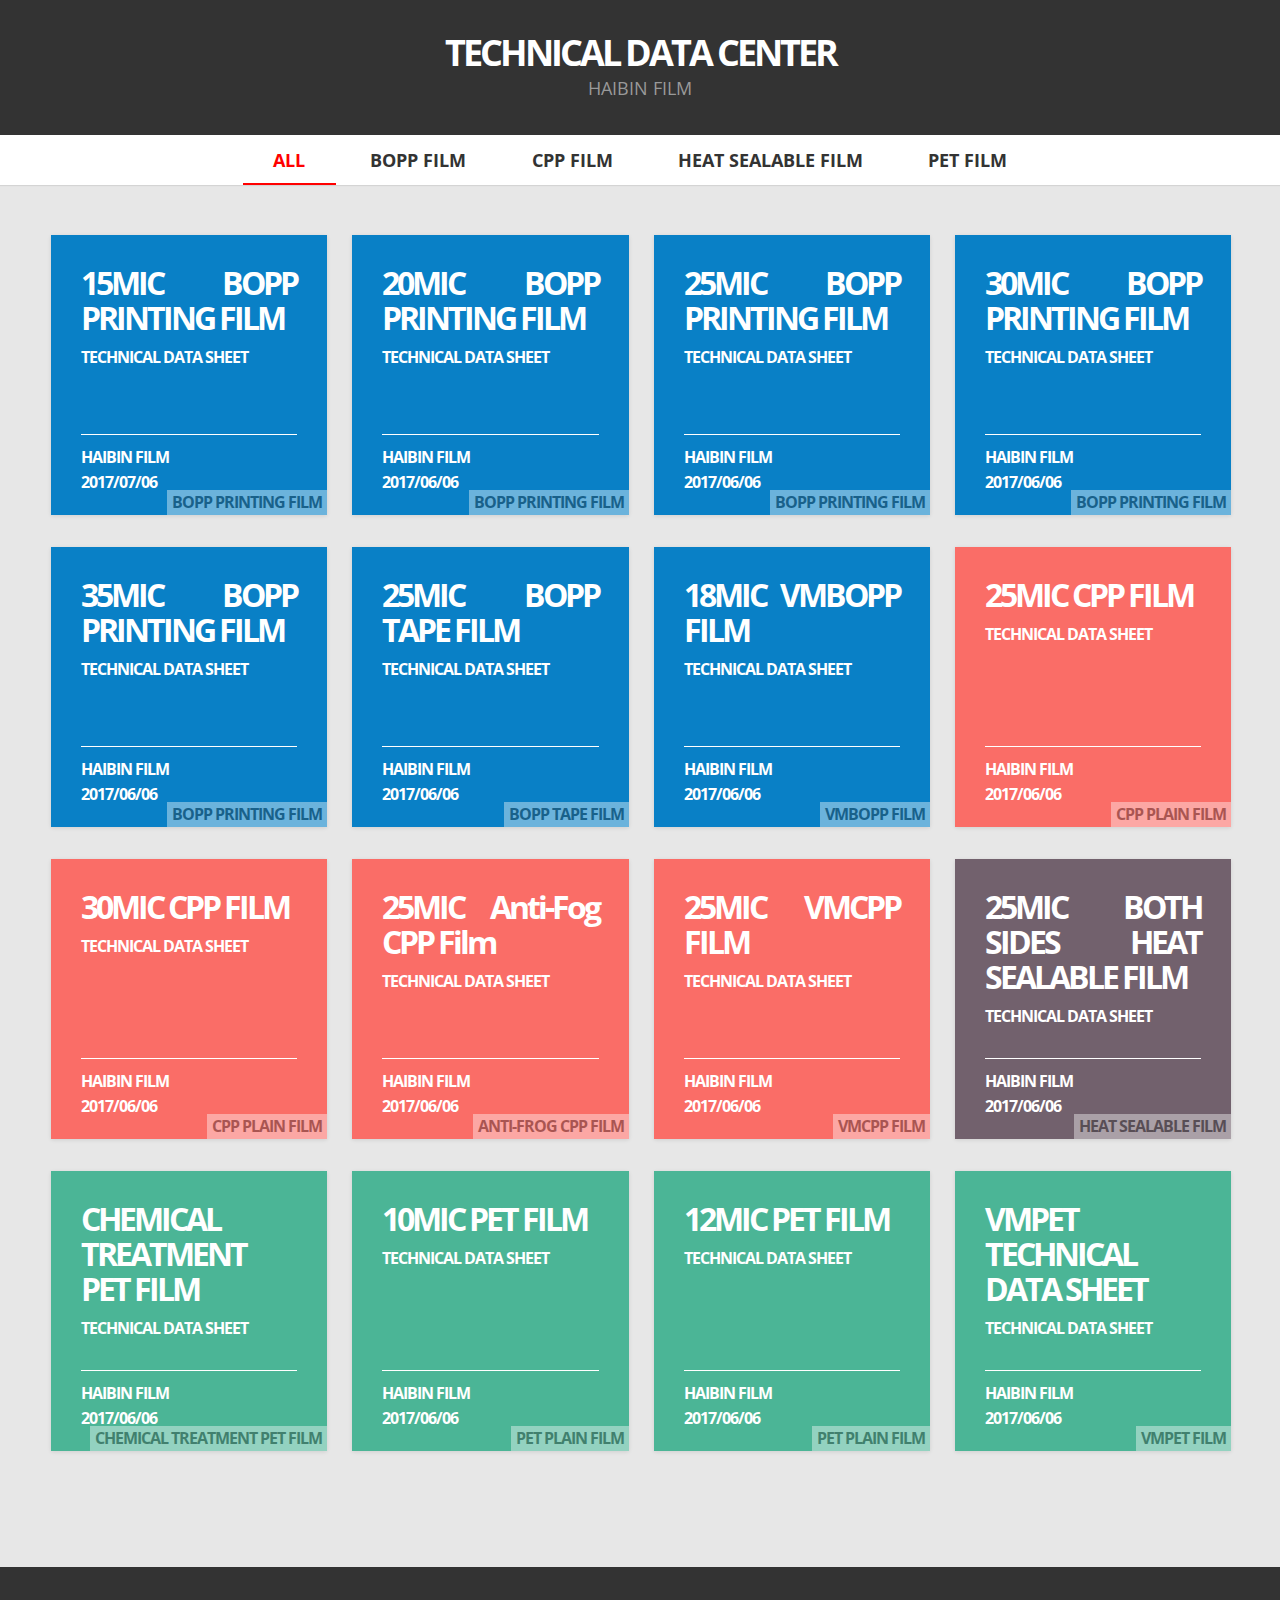
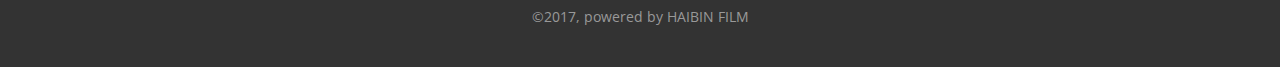
==== technical/index.html @ 665bbf43 "Create index.html" ====
<!doctype html>
<html lang="en" class="no-js">
<head>
  <meta charset="UTF-8">
  <meta name="viewport" content="width=device-width, initial-scale=1">

  <link href='http://fonts.googleapis.com/css?family=Open+Sans:400,300,600,700' rel='stylesheet' type='text/css'>
 <link rel="stylesheet" href="colorbox.css" />
  <link rel="stylesheet" href="css/reset.css"> <!-- CSS reset -->
  <link rel="stylesheet" href="css/style.css"> <!-- Resource style -->

    
  <title>TECHNICAL DATA CENTER</title>
</head>
<body>
  <header class="cd-header">
    <h1>TECHNICAL DATA CENTER</h1>
    <p>HAIBIN FILM</p>
  </header>
  <main class="cd-main-content">
    <div class="cd-tab-filter-wrapper">
      <div class="cd-tab-filter">
        <ul class="cd-filters">
          <li class="placeholder"> 
            <a data-type="all" href="#0">All</a> <!-- selected option on mobile -->
          </li> 
          <li class="filter"><a class="selected" href="#0" data-type="all">All</a></li>
          <li class="filter" data-filter=".color-1"><a href="#0" data-type="color-1">BOPP FILM</a></li>
          <li class="filter" data-filter=".color-2"><a href="#0" data-type="color-2">CPP FILM</a></li>
          <li class="filter" data-filter=".color-3"><a href="#0" data-type="color-3">HEAT SEALABLE FILM</a></li>
          <li class="filter" data-filter=".color-4"><a href="#0" data-type="color-4">PET FILM</a></li>
        </ul> <!-- cd-filters -->
      </div> <!-- cd-tab-filter -->
    </div> <!-- cd-tab-filter-wrapper -->

    <section class="cd-gallery">
      <ul>

        <li class="mix color-1 color1">
          <a  class='iframe'  href="document/15MIC BOPP PRINTING FILM.pdf" target="_blank">
          <div>
            <p class="title">15MIC BOPP PRINTING FILM</p>
              <p class="content">TECHNICAL DATA SHEET</p>
          </div>
               <p>HAIBIN FILM</p>
          <p><span>BOPP PRINTING FILM</span>2017/07/06</p>
          </a>
        </li>

        <li class="mix color-1 color1">
          <a  class='iframe'  href="document/20MIC BOPP PRINTING FILM.pdf" target="_blank">
          <div>
            <p class="title">20MIC BOPP PRINTING FILM</p>
              <p class="content">TECHNICAL DATA SHEET</p>
          </div>
               <p>HAIBIN FILM</p>
          <p><span>BOPP PRINTING FILM</span>2017/06/06</p>
          </a>
        </li>

                <li class="mix color-1 color1">
          <a  class='iframe'  href="document/25MIC BOPP PRINTING FILM.pdf" target="_blank">
          <div>
            <p class="title">25MIC BOPP PRINTING FILM</p>
              <p class="content">TECHNICAL DATA SHEET</p>
          </div>
               <p>HAIBIN FILM</p>
          <p><span>BOPP PRINTING FILM</span>2017/06/06</p>
          </a>
        </li>

                <li class="mix color-1 color1">
          <a  class='iframe'  href="document/30MIC BOPP PRINTING FILM.pdf" target="_blank">
          <div>
            <p class="title">30MIC BOPP PRINTING FILM</p>
              <p class="content">TECHNICAL DATA SHEET</p>
          </div>
               <p>HAIBIN FILM</p>
          <p><span>BOPP PRINTING FILM</span>2017/06/06</p>
          </a>
        </li>

                <li class="mix color-1 color1">
          <a  class='iframe'  href="document/35MIC BOPP PRINTING FILM.pdf" target="_blank">
          <div>
            <p class="title">35MIC BOPP PRINTING FILM</p>
              <p class="content">TECHNICAL DATA SHEET</p>
          </div>
               <p>HAIBIN FILM</p>
          <p><span>BOPP PRINTING FILM</span>2017/06/06</p>
          </a>
        </li>


        <li class="mix color-1 color1">
          <a  class='iframe'  href="document/25MIC BOPP TAPE FILM.pdf" target="_blank">
          <div>
            <p class="title">25MIC BOPP TAPE FILM</p>
              <p class="content">TECHNICAL DATA SHEET</p>
          </div>
               <p>HAIBIN FILM</p>
          <p><span>BOPP TAPE FILM</span>2017/06/06</p>
          </a>
        </li>

                <li class="mix color-1 color1">
          <a  class='iframe'  href="document/18MIC VMBOPP FILM.pdf" target="_blank">
          <div>
            <p class="title">18MIC VMBOPP FILM</p>
              <p class="content">TECHNICAL DATA SHEET</p>
          </div>
               <p>HAIBIN FILM</p>
          <p><span>VMBOPP FILM</span>2017/06/06</p>
          </a>
        </li>


          <li class="mix color-2 color2">
          <a  class='iframe'  href="document/25MIC CPP FILM.pdf" target="_blank">
          <div>
            <p class="title">25MIC CPP FILM</p>
              <p class="content">TECHNICAL DATA SHEET</p>
          </div>
               <p>HAIBIN FILM</p>
          <p><span>CPP PLAIN FILM</span>2017/06/06</p>
          </a>
        </li>

                  <li class="mix color-2 color2">
          <a  class='iframe'  href="document/30MIC CPP FILM.pdf" target="_blank">
          <div>
            <p class="title">30MIC CPP FILM</p>
              <p class="content">TECHNICAL DATA SHEET</p>
          </div>
               <p>HAIBIN FILM</p>
          <p><span>CPP PLAIN FILM</span>2017/06/06</p>
          </a>
        </li>

                  <li class="mix color-2 color2">
          <a  class='iframe'  href="document/25MIC Anti-Fog CPP Film.pdf" target="_blank">
          <div>
            <p class="title">25MIC Anti-Fog CPP Film</p>
              <p class="content">TECHNICAL DATA SHEET</p>
          </div>
               <p>HAIBIN FILM</p>
          <p><span>ANTI-FROG CPP FILM</span>2017/06/06</p>
          </a>
        </li>

                          <li class="mix color-2 color2">
          <a  class='iframe'  href="document/25MIC VMCPP FILM.pdf" target="_blank">
          <div>
            <p class="title">25MIC VMCPP FILM</p>
              <p class="content">TECHNICAL DATA SHEET</p>
          </div>
               <p>HAIBIN FILM</p>
          <p><span>VMCPP FILM</span>2017/06/06</p>
          </a>
        </li>


                                          <li class="mix color-3 color3">
          <a  class='iframe'  href="document/25MIC BOTH SIDES HEAT SEALABLE FILM.pdf" target="_blank">
          <div>
            <p class="title">25MIC BOTH SIDES HEAT SEALABLE FILM</p>
              <p class="content">TECHNICAL DATA SHEET</p>
          </div>
               <p>HAIBIN FILM</p>
          <p><span>HEAT SEALABLE FILM</span>2017/06/06</p>
          </a>
        </li>


                                  <li class="mix color-4 color4">
          <a  class='iframe'  href="document/CHEMICAL TREATMENT PET FILM.pdf" target="_blank">
          <div>
            <p class="title">CHEMICAL TREATMENT PET FILM</p>
              <p class="content">TECHNICAL DATA SHEET</p>
          </div>
               <p>HAIBIN FILM</p>
          <p><span>CHEMICAL TREATMENT PET FILM</span>2017/06/06</p>
          </a>
        </li>
                                          <li class="mix color-4 color4">
          <a  class='iframe'  href="document/10MIC PET FILM.pdf" target="_blank">
          <div>
            <p class="title">10MIC PET FILM</p>
              <p class="content">TECHNICAL DATA SHEET</p>
          </div>
               <p>HAIBIN FILM</p>
          <p><span>PET PLAIN FILM</span>2017/06/06</p>
          </a>
        </li>

                                          <li class="mix color-4 color4">
          <a  class='iframe'  href="document/12MIC PET FILM.pdf" target="_blank">
          <div>
            <p class="title">12MIC PET FILM</p>
              <p class="content">TECHNICAL DATA SHEET</p>
          </div>
               <p>HAIBIN FILM</p>
          <p><span>PET PLAIN FILM</span>2017/06/06</p>
          </a>
        </li>

                                          <li class="mix color-4 color4">
          <a  class='iframe'  href="document/VMPET TECHNICAL DATA SHEET.pdf" target="_blank">
          <div>
            <p class="title">VMPET TECHNICAL DATA SHEET</p>
              <p class="content">TECHNICAL DATA SHEET</p>
          </div>
               <p>HAIBIN FILM</p>
          <p><span>VMPET FILM</span>2017/06/06</p>
          </a>
        </li>

        <li class="gap"></li>
        <li class="gap"></li>
        <li class="gap"></li>
      </ul>
      <div class="cd-fail-message">No results found</div>
    </section> <!-- cd-gallery -->
  </main> <!-- cd-main-content -->
<div id="footer">
  ©2017, powered by HAIBIN FILM
</div>
<script src="js/jquery-2.1.1.js"></script>
<script src="js/jquery.mixitup.min.js"></script>
<script src="js/main.js"></script> <!-- Resource jQuery -->
<script src="js/modernizr.js"></script> <!-- Modernizr -->
  <script src="js/jquery.colorbox.js"></script>

  <script>
      $(document).ready(function(){
        //Examples of how to assign the Colorbox event to elements
        $(".group1").colorbox({rel:'group1'});
        $(".group2").colorbox({rel:'group2', transition:"fade"});
        $(".group3").colorbox({rel:'group3', transition:"none", width:"75%", height:"75%"});
        $(".group4").colorbox({rel:'group4', slideshow:true});
        $(".ajax").colorbox();
        $(".youtube").colorbox({iframe:true, innerWidth:640, innerHeight:390});
        $(".vimeo").colorbox({iframe:true, innerWidth:500, innerHeight:409});
        $(".iframe").colorbox({iframe:true, width:"90%", height:"90%"});
        $(".inline").colorbox({inline:true, width:"50%"});
        $(".callbacks").colorbox({
          onOpen:function(){ alert('onOpen: colorbox is about to open'); },
          onLoad:function(){ alert('onLoad: colorbox has started to load the targeted content'); },
          onComplete:function(){ alert('onComplete: colorbox has displayed the loaded content'); },
          onCleanup:function(){ alert('onCleanup: colorbox has begun the close process'); },
          onClosed:function(){ alert('onClosed: colorbox has completely closed'); }
        });

        $('.non-retina').colorbox({rel:'group5', transition:'none'})
        $('.retina').colorbox({rel:'group5', transition:'none', retinaImage:true, retinaUrl:true});
        
        //Example of preserving a JavaScript event for inline calls.
        $("#click").click(function(){ 
          $('#click').css({"background-color":"#f00", "color":"#fff", "cursor":"inherit"}).text("Open this window again and this message will still be here.");
          return false;
        });
      });
    </script>
</body>
</html>
---- technical/colorbox.css ----
/*
    Colorbox Core Style:
    The following CSS is consistent between example themes and should not be altered.
*/
#colorbox, #cboxOverlay, #cboxWrapper{position:absolute; top:0; left:0; z-index:9999; overflow:hidden;}
#cboxWrapper {max-width:none;}
#cboxOverlay{position:fixed; width:100%; height:100%;}
#cboxMiddleLeft, #cboxBottomLeft{clear:left;}
#cboxContent{position:relative;}
#cboxLoadedContent{overflow:auto; -webkit-overflow-scrolling: touch;}
#cboxTitle{margin:0;}
#cboxLoadingOverlay, #cboxLoadingGraphic{position:absolute; top:0; left:0; width:100%; height:100%;}
#cboxPrevious, #cboxNext, #cboxClose, #cboxSlideshow{cursor:pointer;}
.cboxPhoto{float:left; margin:auto; border:0; display:block; max-width:none; -ms-interpolation-mode:bicubic;}
.cboxIframe{width:100%; height:100%; display:block; border:0; padding:0; margin:0;}
#colorbox, #cboxContent, #cboxLoadedContent{box-sizing:content-box; -moz-box-sizing:content-box; -webkit-box-sizing:content-box;}

/* 
    User Style:
    Change the following styles to modify the appearance of Colorbox.  They are
    ordered & tabbed in a way that represents the nesting of the generated HTML.
*/
#cboxOverlay{background:#999; opacity: 0.3; filter: alpha(opacity = 30);}
#colorbox{outline:0;}
    #cboxTopLeft{width:25px; height:25px; background:url(images/border1.png) no-repeat 0 0;}
    #cboxTopCenter{height:25px; background:url(images/border1.png) repeat-x 0 -50px;}
    #cboxTopRight{width:25px; height:25px; background:url(images/border1.png) no-repeat -25px 0;}
    #cboxBottomLeft{width:25px; height:25px; background:url(images/border1.png) no-repeat 0 -25px;}
    #cboxBottomCenter{height:25px; background:url(images/border1.png) repeat-x 0 -75px;}
    #cboxBottomRight{width:25px; height:25px; background:url(images/border1.png) no-repeat -25px -25px;}
    #cboxMiddleLeft{width:25px; background:url(images/border2.png) repeat-y 0 0;}
    #cboxMiddleRight{width:25px; background:url(images/border2.png) repeat-y -25px 0;}
    #cboxContent{background:#fff; overflow:hidden;}
        .cboxIframe{background:#fff;}
        #cboxError{padding:50px; border:1px solid #ccc;}
        #cboxLoadedContent{margin-bottom:20px;}
        #cboxTitle{position:absolute; bottom:0px; left:0; text-align:center; width:100%; color:#999;}
        #cboxCurrent{position:absolute; bottom:0px; left:100px; color:#999;}
        #cboxLoadingOverlay{background:#fff url(images/loading.gif) no-repeat 5px 5px;}

        /* these elements are buttons, and may need to have additional styles reset to avoid unwanted base styles */
        #cboxPrevious, #cboxNext, #cboxSlideshow, #cboxClose {border:0; padding:0; margin:0; overflow:visible; width:auto; background:none; }
        
        /* avoid outlines on :active (mouseclick), but preserve outlines on :focus (tabbed navigating) */
        #cboxPrevious:active, #cboxNext:active, #cboxSlideshow:active, #cboxClose:active {outline:0;}

        #cboxSlideshow{position:absolute; bottom:0px; right:42px; color:#444;}
        #cboxPrevious{position:absolute; bottom:0px; left:0; color:#444;}
        #cboxNext{position:absolute; bottom:0px; left:63px; color:#444;}
        #cboxClose{position:absolute; bottom:0; right:0; display:block; color:#444;}

/*
  The following fixes a problem where IE7 and IE8 replace a PNG's alpha transparency with a black fill
  when an alpha filter (opacity change) is set on the element or ancestor element.  This style is not applied to or needed in IE9.
  See: http://jacklmoore.com/notes/ie-transparency-problems/
*/
.cboxIE #cboxTopLeft,
.cboxIE #cboxTopCenter,
.cboxIE #cboxTopRight,
.cboxIE #cboxBottomLeft,
.cboxIE #cboxBottomCenter,
.cboxIE #cboxBottomRight,
.cboxIE #cboxMiddleLeft,
.cboxIE #cboxMiddleRight {
    filter: progid:DXImageTransform.Microsoft.gradient(startColorstr=#00FFFFFF,endColorstr=#00FFFFFF);
}
---- technical/css/style.css ----
/* -------------------------------- 

Primary style

-------------------------------- */




*, *::after, *::before {
  -webkit-box-sizing: border-box;
  -moz-box-sizing: border-box;
  box-sizing: border-box;
}

html {
  font-size: 62.5%;
}

html * {
  -webkit-font-smoothing: antialiased;
  -moz-osx-font-smoothing: grayscale;
}

body {
  font-size: 1.6rem;
  font-family:"Open Sans", sans-serif;
  color: #331d35;
  background-color: #e7e7e7;
}

a {
  color: #fff;
  text-decoration: none;
  outline: none;
}

div.Copyright {
  display: none;
  height: 1px;
  color: #333;
}

/* -------------------------------- 

Main Components 

-------------------------------- */

.color1,.color2,.color3,.color4,.color5{

  height: 280px;
  float: left;
  color: #fff;
  margin-left: 25px;
  padding: 30px;

}

.color1 div,.color2 div,.color3 div,.color4 div,.color5 div{

  height: 170px;
  border-bottom: 1px solid #fff;
  margin-bottom: 10px;

}
.color1 p,.color2 p,.color3 p,.color4 p,.color5 p{

  font-size: 16px;
  font-weight: bold;
  line-height:25px;
  letter-spacing: -1px;

}
.color1 p.title,.color2 p.title,.color3 p.title,.color4 p.title,.color5 p.title{

  font-size: 32px;
  font-weight: bolder;
  letter-spacing: -3px;
  padding-bottom: 10px;
  line-height: 35px

}

.color1 span,.color2 span,.color3 span,.color4 span,.color5 span{
   float: right;
  background: #fff;
  color: #333;
  padding: 0 5px;
  filter: alpha(opacity=50);
  -moz-opacity: 0.5;
  opacity: 0.4;
  position: absolute;
  right: 0;
  bottom: 0;
}

.color1 p.content,.color2 p.content,.color3 p.content,.color4 p.content,.color4 5.content{
  filter:alpha(opacity=70);
  -moz-opacity:0.7;
  opacity:0.7;

}

.color1{
    background: #0980C6;
}

.color2{

  background: #FA6D67;

}

.color3{

  background: #72616D;

}

.color4{

  background: #4BB596;

}

.color5{

  background: #3D4D7A;

}

.cd-header {
  position: relative;
  height: 150px;
  background-color: #333;
}
.cd-header h1 {
  color: #ffffff;
  text-align: center;
  font-size: 36px;
  font-weight: bolder;
  letter-spacing: -3px;
  padding: 35px 0 8px 0;
}

.cd-header p{
  font-size: 18px;
  text-align: center;
  color: #999;
}

@media only screen and (min-width: 1170px) {
  .cd-header {
    height: 135px;
  }
}

.cd-main-content {
  position: relative;
  min-height: 100vh;
}
.cd-main-content:after {
  content: "";
  display: table;
  clear: both;
}
.cd-main-content.is-fixed .cd-tab-filter-wrapper {
  position: fixed;
  top: 0;
  left: 0;
  width: 100%;
}
.cd-main-content.is-fixed .cd-gallery {
  padding-top: 76px;
}
.cd-main-content.is-fixed .cd-filter {
  position: fixed;
  height: 100vh;
  overflow: hidden;
}
.cd-main-content.is-fixed .cd-filter form {
  height: 100vh;
  overflow: auto;
  -webkit-overflow-scrolling: touch;
}
.cd-main-content.is-fixed .cd-filter-trigger {
  position: fixed;
}
@media only screen and (min-width: 768px) {
  .cd-main-content.is-fixed .cd-gallery {
    padding-top: 90px;
  }
}
@media only screen and (min-width: 1170px) {
  .cd-main-content.is-fixed .cd-gallery {
    padding-top: 100px;
  }
}

/* -------------------------------- 

xtab-filter 

-------------------------------- */
.cd-tab-filter-wrapper {
  background-color: #ffffff;
  box-shadow: 0 1px 1px rgba(0, 0, 0, 0.08);
  z-index: 1;
}
.cd-tab-filter-wrapper:after {
  content: "";
  display: table;
  clear: both;
}

.cd-tab-filter {
  /* tabbed navigation style on mobile - dropdown */
  position: relative;
  height: 50px;
  width: 140px;
  margin: 0 auto;
  z-index: 1;
}
.cd-tab-filter::after {
  /* small arrow icon */
  content: '';
  position: absolute;
  right: 14px;
  top: 50%;
  bottom: auto;
  -webkit-transform: translateY(-50%);
  -moz-transform: translateY(-50%);
  -ms-transform: translateY(-50%);
  -o-transform: translateY(-50%);
  transform: translateY(-50%);
  display: inline-block;
  width: 16px;
  height: 16px;
  background: url("../img/cd-icon-arrow.svg") no-repeat center center;
  -webkit-transition: all 0.3s;
  -moz-transition: all 0.3s;
  transition: all 0.3s;
  pointer-events: none;
}
.cd-tab-filter ul {
  position: absolute;
  top: 0;
  left: 0;
  background-color: #ffffff;
  box-shadow: inset 0 -2px 0 #333;
}
.cd-tab-filter li {
  display: none;
}
.cd-tab-filter li:first-child {
  /* this way the placehodler is alway visible */
  display: block;
}
.cd-tab-filter a {
  display: block;
  /* set same size of the .cd-tab-filter */
  height: 50px;
  width: 140px;
  line-height: 50px;
  padding-left: 14px;
}
.cd-tab-filter a.selected {
  background: #41307c;
  color: #ffffff;
}
.cd-tab-filter.is-open::after {
  /* small arrow rotation */
  -webkit-transform: translateY(-50%) rotate(-180deg);
  -moz-transform: translateY(-50%) rotate(-180deg);
  -ms-transform: translateY(-50%) rotate(-180deg);
  -o-transform: translateY(-50%) rotate(-180deg);
  transform: translateY(-50%) rotate(-180deg);
}
.cd-tab-filter.is-open ul {
  box-shadow: inset 0 -2px 0 #41307c, 0 2px 10px rgba(0, 0, 0, 0.2);
}
.cd-tab-filter.is-open ul li {
  display: block;
}
.cd-tab-filter.is-open .placeholder a {
  /* reduces the opacity of the placeholder on mobile when the menu is open */
  opacity: .4;
}
@media only screen and (min-width: 768px) {
  .cd-tab-filter {
    /* tabbed navigation style on medium devices */
    width: auto;
    cursor: auto;
  }
  .cd-tab-filter::after {
    /* hide the arrow */
    display: none;
  }
  .cd-tab-filter ul {
    background: transparent;
    position: static;
    box-shadow: none;
    text-align: center;
  }
  .cd-tab-filter li {
    display: inline-block;
  }
  .cd-tab-filter li.placeholder {
    display: none !important;
  }
    .cd-tab-filter a {
    display: inline-block;
    padding: 0 1.7em;
    width: auto;
    color: #333;
    text-transform: uppercase;
    font-weight: 700;
    font-size: 18px;
  }
  .no-touch .cd-tab-filter a:hover {
    color: #f00;
  }
  .cd-tab-filter a.selected {
    background: transparent;
    color: #f00;
    /* create border bottom using box-shadow property */
    box-shadow: inset 0 -2px 0 #f00;
  }
  .cd-tab-filter.is-open ul li {
    display: inline-block;
  }
}
@media only screen and (min-width: 1170px) {
  .cd-tab-filter {
    /* tabbed navigation on big devices */
    width: 100%;
    float: right;
    margin: 0;
    -webkit-transition: width 0.3s;
    -moz-transition: width 0.3s;
    transition: width 0.3s;
  }
  .cd-tab-filter.filter-is-visible {
    /* reduce width when filter is visible */
    width: 80%;
  }
}

/* -------------------------------- 

xgallery 

-------------------------------- */
.cd-gallery {
  padding: 26px 5%;
  width: 100%;
}
.cd-gallery li {
  margin-bottom: 1.6em;
  box-shadow: 0 1px 4px rgba(0, 0, 0, 0.1);
  display: none;
}
.cd-gallery li.gap {
  /* used in combination with text-align: justify to align gallery elements */
  opacity: 0;
  height: 0;
  display: inline-block;
}
.cd-gallery img {
  display: block;
  width: 100%;
}
.cd-gallery .cd-fail-message {
  display: none;
  text-align: center;
}
@media only screen and (min-width: 768px) {
  .cd-gallery {
    padding: 40px 3%;
  }
  .cd-gallery ul {
    text-align: justify;
  }
  .cd-gallery ul:after {
    content: "";
    display: table;
    clear: both;
  }
  .cd-gallery li {
    width: 46%;
    margin-bottom: 2em;
  }
}
.cd-gallery li{

  position: relative;
}


.cd-gallery li:after {
    display: none;
    content: "";
    position: absolute;
    width: 100%;
    height: 100%;
    top: 0;
    left: 0;
    background: url("../img/more.png") center center no-repeat, rgba(0,0,0,.5);
    cursor: pointer;
    pointer-events: none;
}

.cd-gallery li:hover:after {
    display: block;
}

@media only screen and (min-width: 1170px) {
  .cd-gallery {
    padding: 50px 2%;
    float: right;
    -webkit-transition: width 0.3s;
    -moz-transition: width 0.3s;
    transition: width 0.3s;
  }
  .cd-gallery li {
    width: 22.5%;
  }
  .cd-gallery.filter-is-visible {
    /* reduce width when filter is visible */
    width: 80%;
  }
}

/* -------------------------------- 

xfilter 

-------------------------------- */
.cd-filter {
  position: absolute;
  top: 0;
  left: 0;
  width: 280px;
  height: 100%;
  background: #ffffff;
  box-shadow: 4px 4px 20px transparent;
  z-index: 2;
  /* Force Hardware Acceleration in WebKit */
  -webkit-transform: translateZ(0);
  -moz-transform: translateZ(0);
  -ms-transform: translateZ(0);
  -o-transform: translateZ(0);
  transform: translateZ(0);
  -webkit-backface-visibility: hidden;
  backface-visibility: hidden;
  -webkit-transform: translateX(-100%);
  -moz-transform: translateX(-100%);
  -ms-transform: translateX(-100%);
  -o-transform: translateX(-100%);
  transform: translateX(-100%);
  -webkit-transition: -webkit-transform 0.3s, box-shadow 0.3s;
  -moz-transition: -moz-transform 0.3s, box-shadow 0.3s;
  transition: transform 0.3s, box-shadow 0.3s;
}
.cd-filter::before {
  /* top colored bar */
  content: '';
  position: absolute;
  top: 0;
  left: 0;
  height: 50px;
  width: 100%;
  background-color: #41307c;
  z-index: 2;
}
.cd-filter form {
  padding: 70px 20px;
}
.cd-filter .cd-close {
  position: absolute;
  top: 0;
  right: 0;
  height: 50px;
  line-height: 50px;
  width: 60px;
  color: #ffffff;
  font-size: 1.3rem;
  text-align: center;
  background: #37296a;
  opacity: 0;
  -webkit-transition: opacity 0.3s;
  -moz-transition: opacity 0.3s;
  transition: opacity 0.3s;
  z-index: 3;
}
.no-touch .cd-filter .cd-close:hover {
  background: #32255f;
}
.cd-filter.filter-is-visible {
  -webkit-transform: translateX(0);
  -moz-transform: translateX(0);
  -ms-transform: translateX(0);
  -o-transform: translateX(0);
  transform: translateX(0);
  box-shadow: 4px 4px 20px rgba(0, 0, 0, 0.2);
}
.cd-filter.filter-is-visible .cd-close {
  opacity: 1;
}
@media only screen and (min-width: 1170px) {
  .cd-filter {
    width: 20%;
  }
  .cd-filter form {
    padding: 70px 10%;
  }
}

.cd-filter-trigger {
  position: absolute;
  top: 0;
  left: 0;
  height: 50px;
  line-height: 50px;
  width: 60px;
  /* image replacement */
  overflow: hidden;
  text-indent: 100%;
  color: transparent;
  white-space: nowrap;
  background: transparent url("../img/cd-icon-filter.svg") no-repeat center center;
  z-index: 3;
}
.cd-filter-trigger.filter-is-visible {
  pointer-events: none;
}
@media only screen and (min-width: 1170px) {
  .cd-filter-trigger {
    width: auto;
    left: 2%;
    text-indent: 0;
    color: #9a9a9a;
    text-transform: uppercase;
    font-size: 1.3rem;
    font-weight: 700;
    padding-left: 24px;
    background-position: left center;
    -webkit-transition: color 0.3s;
    -moz-transition: color 0.3s;
    transition: color 0.3s;
  }
  .no-touch .cd-filter-trigger:hover {
    color: #41307c;
  }
  .cd-filter-trigger.filter-is-visible, .cd-filter-trigger.filter-is-visible:hover {
    color: #ffffff;
  }
}

/* -------------------------------- 

xcustom form elements 

-------------------------------- */
.cd-filter-block {
  margin-bottom: 1.6em;
}
.cd-filter-block h4 {
  /* filter block title */
  position: relative;
  margin-bottom: .2em;
  padding: 10px 0 10px 20px;
  color: #9a9a9a;
  text-transform: uppercase;
  font-weight: 700;
  font-size: 1.3rem;
  -webkit-user-select: none;
  -moz-user-select: none;
  -ms-user-select: none;
  user-select: none;
  cursor: pointer;
}
.no-touch .cd-filter-block h4:hover {
  color: #41307c;
}
.cd-filter-block h4::before {
  /* arrow */
  content: '';
  position: absolute;
  left: 0;
  top: 50%;
  width: 16px;
  height: 16px;
  background: url("../img/cd-icon-arrow.svg") no-repeat center center;
  -webkit-transform: translateY(-50%);
  -moz-transform: translateY(-50%);
  -ms-transform: translateY(-50%);
  -o-transform: translateY(-50%);
  transform: translateY(-50%);
  -webkit-transition: -webkit-transform 0.3s;
  -moz-transition: -moz-transform 0.3s;
  transition: transform 0.3s;
}
.cd-filter-block h4.closed::before {
  -webkit-transform: translateY(-50%) rotate(-90deg);
  -moz-transform: translateY(-50%) rotate(-90deg);
  -ms-transform: translateY(-50%) rotate(-90deg);
  -o-transform: translateY(-50%) rotate(-90deg);
  transform: translateY(-50%) rotate(-90deg);
}
.cd-filter-block input, .cd-filter-block select,
.cd-filter-block .radio-label::before,
.cd-filter-block .checkbox-label::before {
  /* shared style for input elements */
  border-radius: 0;
  background-color: #ffffff;
  border: 2px solid #e6e6e6;
}
.cd-filter-block input[type='search'],
.cd-filter-block input[type='text'],
.cd-filter-block select {
  width: 100%;
  padding: .8em;
  -webkit-appearance: none;
  -moz-appearance: none;
  -ms-appearance: none;
  -o-appearance: none;
  appearance: none;
  box-shadow: none;
}
.cd-filter-block input[type='search']:focus,
.cd-filter-block input[type='text']:focus,
.cd-filter-block select:focus {
  outline: none;
  background-color: #ffffff;
  border-color: #41307c;
}
.cd-filter-block input[type='search'] {
  /* custom style for the search element */
  border-color: transparent;
  background-color: #e6e6e6;
  /* prevent jump - ios devices */
  font-size: 1.6rem !important;
}
.cd-filter-block input[type='search']::-webkit-search-cancel-button {
  display: none;
}
.cd-filter-block .cd-select {
  /* select element wrapper */
  position: relative;
}
.cd-filter-block .cd-select::after {
  /* switcher arrow for select element */
  content: '';
  position: absolute;
  z-index: 1;
  right: 14px;
  top: 50%;
  -webkit-transform: translateY(-50%);
  -moz-transform: translateY(-50%);
  -ms-transform: translateY(-50%);
  -o-transform: translateY(-50%);
  transform: translateY(-50%);
  display: block;
  width: 16px;
  height: 16px;
  background: url("../img/cd-icon-arrow.svg") no-repeat center center;
  pointer-events: none;
}
.cd-filter-block select {
  cursor: pointer;
  font-size: 1.4rem;
}
.cd-filter-block select::-ms-expand {
  display: none;
}
.cd-filter-block .list li {
  position: relative;
  margin-bottom: .8em;
}
.cd-filter-block .list li:last-of-type {
  margin-bottom: 0;
}
.cd-filter-block input[type=radio],
.cd-filter-block input[type=checkbox] {
  /* hide original check and radio buttons */
  position: absolute;
  left: 0;
  top: 0;
  margin: 0;
  padding: 0;
  opacity: 0;
  z-index: 2;
}
.cd-filter-block .checkbox-label,
.cd-filter-block .radio-label {
  padding-left: 24px;
  font-size: 1.4rem;
  -webkit-user-select: none;
  -moz-user-select: none;
  -ms-user-select: none;
  user-select: none;
}
.cd-filter-block .checkbox-label::before, .cd-filter-block .checkbox-label::after,
.cd-filter-block .radio-label::before,
.cd-filter-block .radio-label::after {
  /* custom radio and check boxes */
  content: '';
  display: block;
  position: absolute;
  top: 50%;
  -webkit-transform: translateY(-50%);
  -moz-transform: translateY(-50%);
  -ms-transform: translateY(-50%);
  -o-transform: translateY(-50%);
  transform: translateY(-50%);
}
.cd-filter-block .checkbox-label::before,
.cd-filter-block .radio-label::before {
  width: 16px;
  height: 16px;
  left: 0;
}
.cd-filter-block .checkbox-label::after,
.cd-filter-block .radio-label::after {
  /* check mark - hidden */
  display: none;
}
.cd-filter-block .checkbox-label::after {
  /* check mark style for check boxes */
  width: 16px;
  height: 16px;
  background: url("../img/cd-icon-check.svg") no-repeat center center;
}
.cd-filter-block .radio-label::before,
.cd-filter-block .radio-label::after {
  border-radius: 50%;
}
.cd-filter-block .radio-label::after {
  /* check mark style for radio buttons */
  width: 6px;
  height: 6px;
  background-color: #ffffff;
  left: 5px;
}
.cd-filter-block input[type=radio]:checked + label::before,
.cd-filter-block input[type=checkbox]:checked + label::before {
  border-color: #41307c;
  background-color: #41307c;
}
.cd-filter-block input[type=radio]:checked + label::after,
.cd-filter-block input[type=checkbox]:checked + label::after {
  display: block;
}

@-moz-document url-prefix() {
  /* hide custom arrow on Firefox - select element */
  .cd-filter-block .cd-select::after {
    display: none;
  }
}

#footer{
  width: 100%;
  background: #333;
  text-align: center;
  color: #999;
  font-size: 14px;
  height: 100px;
  line-height: 100px;
  z-index: 1000;
}

#uyan_frame iframe{
  padding-top: 26px;
}

#uyan-copyright .Copyright{
  display: none;
}
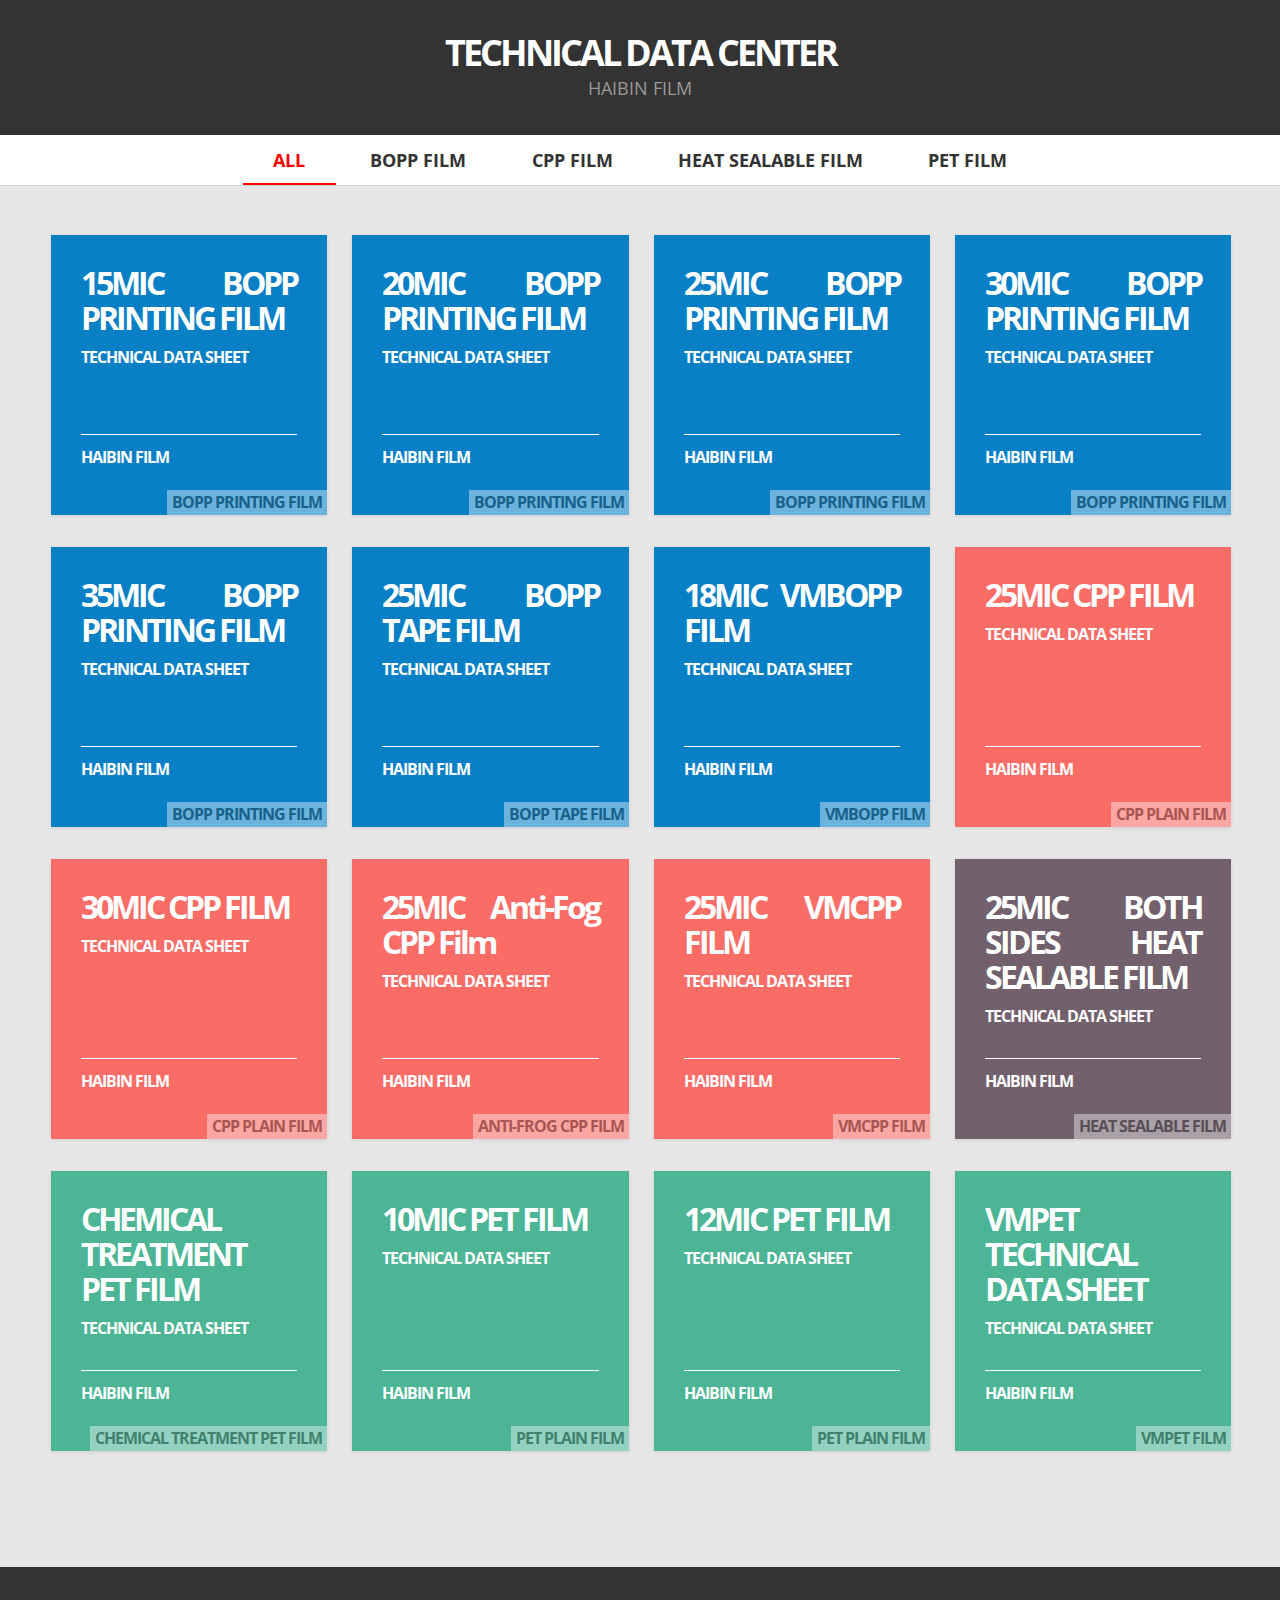
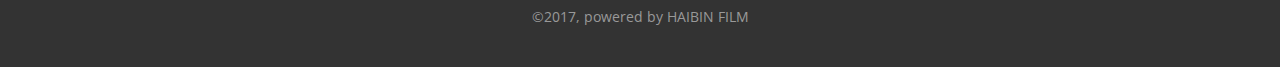
==== commit 560282fb: "Update index.html" ====
--- a/technical/index.html
+++ b/technical/index.html
@@ -43,7 +43,7 @@
               <p class="content">TECHNICAL DATA SHEET</p>
           </div>
                <p>HAIBIN FILM</p>
-          <p><span>BOPP PRINTING FILM</span>2017/07/06</p>
+          <p><span>BOPP PRINTING FILM</span></p>
           </a>
         </li>
 
@@ -54,7 +54,7 @@
               <p class="content">TECHNICAL DATA SHEET</p>
           </div>
                <p>HAIBIN FILM</p>
-          <p><span>BOPP PRINTING FILM</span>2017/06/06</p>
+          <p><span>BOPP PRINTING FILM</span></p>
           </a>
         </li>
 
@@ -65,7 +65,7 @@
               <p class="content">TECHNICAL DATA SHEET</p>
           </div>
                <p>HAIBIN FILM</p>
-          <p><span>BOPP PRINTING FILM</span>2017/06/06</p>
+          <p><span>BOPP PRINTING FILM</span></p>
           </a>
         </li>
 
@@ -76,7 +76,7 @@
               <p class="content">TECHNICAL DATA SHEET</p>
           </div>
                <p>HAIBIN FILM</p>
-          <p><span>BOPP PRINTING FILM</span>2017/06/06</p>
+          <p><span>BOPP PRINTING FILM</span></p>
           </a>
         </li>
 
@@ -87,7 +87,7 @@
               <p class="content">TECHNICAL DATA SHEET</p>
           </div>
                <p>HAIBIN FILM</p>
-          <p><span>BOPP PRINTING FILM</span>2017/06/06</p>
+          <p><span>BOPP PRINTING FILM</span></p>
           </a>
         </li>
 
@@ -99,7 +99,7 @@
               <p class="content">TECHNICAL DATA SHEET</p>
           </div>
                <p>HAIBIN FILM</p>
-          <p><span>BOPP TAPE FILM</span>2017/06/06</p>
+          <p><span>BOPP TAPE FILM</span></p>
           </a>
         </li>
 
@@ -110,7 +110,7 @@
               <p class="content">TECHNICAL DATA SHEET</p>
           </div>
                <p>HAIBIN FILM</p>
-          <p><span>VMBOPP FILM</span>2017/06/06</p>
+          <p><span>VMBOPP FILM</span></p>
           </a>
         </li>
 
@@ -122,7 +122,7 @@
               <p class="content">TECHNICAL DATA SHEET</p>
           </div>
                <p>HAIBIN FILM</p>
-          <p><span>CPP PLAIN FILM</span>2017/06/06</p>
+          <p><span>CPP PLAIN FILM</span></p>
           </a>
         </li>
 
@@ -133,7 +133,7 @@
               <p class="content">TECHNICAL DATA SHEET</p>
           </div>
                <p>HAIBIN FILM</p>
-          <p><span>CPP PLAIN FILM</span>2017/06/06</p>
+          <p><span>CPP PLAIN FILM</span></p>
           </a>
         </li>
 
@@ -144,7 +144,7 @@
               <p class="content">TECHNICAL DATA SHEET</p>
           </div>
                <p>HAIBIN FILM</p>
-          <p><span>ANTI-FROG CPP FILM</span>2017/06/06</p>
+          <p><span>ANTI-FROG CPP FILM</span></p>
           </a>
         </li>
 
@@ -155,7 +155,7 @@
               <p class="content">TECHNICAL DATA SHEET</p>
           </div>
                <p>HAIBIN FILM</p>
-          <p><span>VMCPP FILM</span>2017/06/06</p>
+          <p><span>VMCPP FILM</span></p>
           </a>
         </li>
 
@@ -167,7 +167,7 @@
               <p class="content">TECHNICAL DATA SHEET</p>
           </div>
                <p>HAIBIN FILM</p>
-          <p><span>HEAT SEALABLE FILM</span>2017/06/06</p>
+          <p><span>HEAT SEALABLE FILM</span></p>
           </a>
         </li>
 
@@ -179,7 +179,7 @@
               <p class="content">TECHNICAL DATA SHEET</p>
           </div>
                <p>HAIBIN FILM</p>
-          <p><span>CHEMICAL TREATMENT PET FILM</span>2017/06/06</p>
+          <p><span>CHEMICAL TREATMENT PET FILM</span></p>
           </a>
         </li>
                                           <li class="mix color-4 color4">
@@ -189,7 +189,7 @@
               <p class="content">TECHNICAL DATA SHEET</p>
           </div>
                <p>HAIBIN FILM</p>
-          <p><span>PET PLAIN FILM</span>2017/06/06</p>
+          <p><span>PET PLAIN FILM</span></p>
           </a>
         </li>
 
@@ -200,7 +200,7 @@
               <p class="content">TECHNICAL DATA SHEET</p>
           </div>
                <p>HAIBIN FILM</p>
-          <p><span>PET PLAIN FILM</span>2017/06/06</p>
+          <p><span>PET PLAIN FILM</span></p>
           </a>
         </li>
 
@@ -211,7 +211,7 @@
               <p class="content">TECHNICAL DATA SHEET</p>
           </div>
                <p>HAIBIN FILM</p>
-          <p><span>VMPET FILM</span>2017/06/06</p>
+          <p><span>VMPET FILM</span></p>
           </a>
         </li>
 
